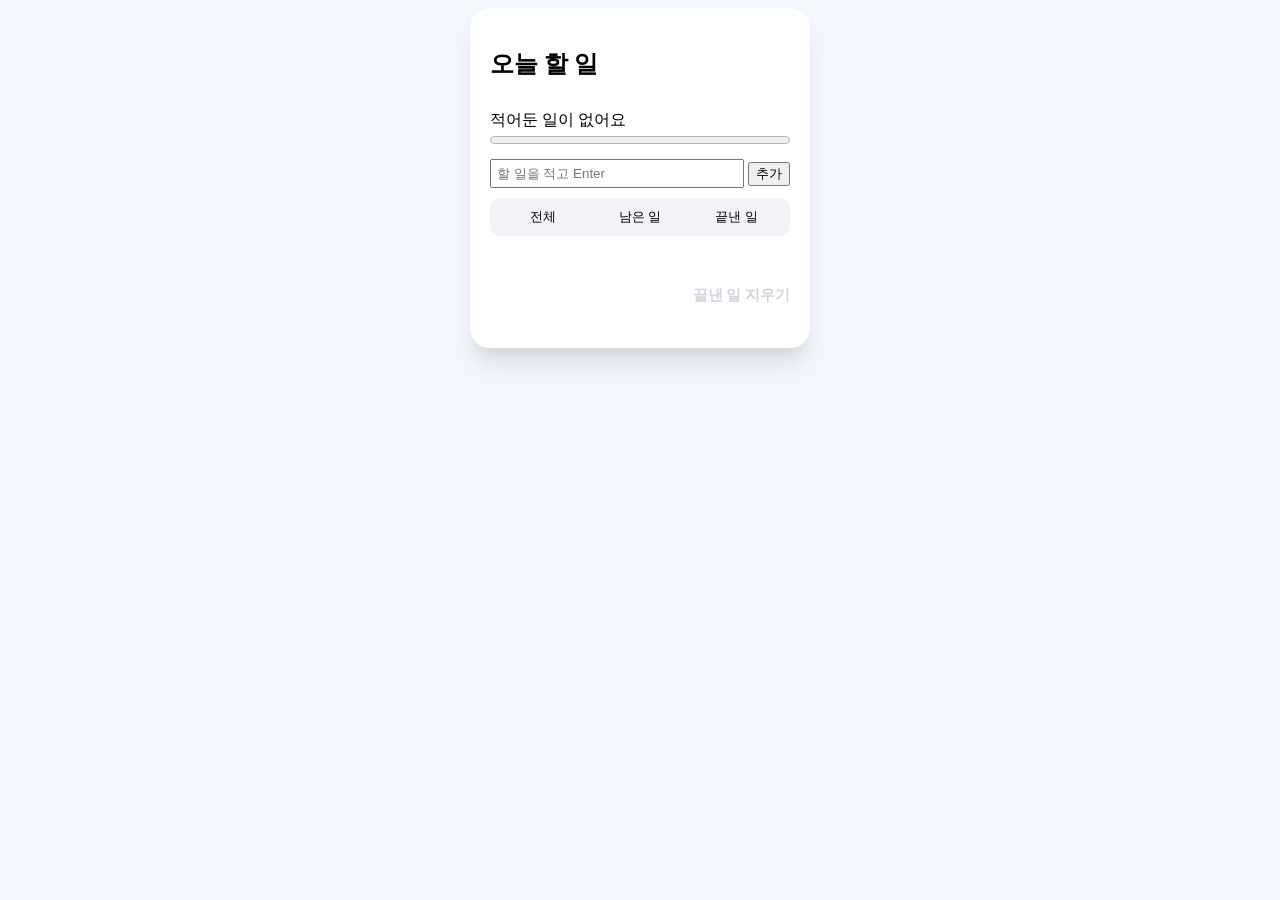
==== todo.html @ 8f8e1a14 "portfolio first commit" ====
<!doctype html>
<html lang="ko">
  <head>
    <meta charset="UTF-8" />
    <meta name="viewport" content="width=device-width, initial-scale=1.0" />
    <title>Document</title>
    <link rel="stylesheet" href="todo.css" />
    <script src="todo.js" defer></script>
  </head>
  <body>
    <article class="card">
      <div class="card__title">
        <span></span>
        <h1>오늘 할 일</h1>
      </div>

      <div class="card__progress">
        <span>적어둔 일이 없어요</span>
        <progress
          class="prog"
          max="100"
          value="0"
          class="bar-progress"
        ></progress>
      </div>

      <div class="do">
        <input
          id="input_schedule"
          type="text"
          placeholder="할 일을 적고 Enter"
        />
        <button class="add">추가</button>
      </div>

      <div class="threeBtn">
        <button>전체</button>
        <button>남은 일</button>
        <button>끝낸 일</button>
      </div>

      <div class="delete">
        <span class="deleteAll">끝낸 일 지우기</span>
      </div>
    </article>
  </body>
</html>
---- todo.css ----
body {
  background-color: #f2f6fd;
  display: flex;
  justify-content: center;
}

.card {
  width: 300px;
  height: 300px;
  padding: 20px;
  border-radius: 20px;
  display: flex;
  flex-direction: column;
  gap: 10px;
  background-color: white;
  box-shadow:
    rgba(0, 0, 0, 0.1) 0px 20px 25px -5px,
    rgba(0, 0, 0, 0.04) 0px 10px 10px -5px;
}

.prog {
  width: 100%;
}

.do > input {
  width: 80%;
  padding: 5px;
}

.threeBtn {
  display: flex;
  flex-direction: row;
  justify-content: space-between;
  border-radius: 10px;
  padding: 5px;
  background-color: #f1f3f8;
}

.threeBtn > button {
  width: 100%;
  padding: 5px;
  cursor: pointer;
  border-radius: 10px;
  background-color: transparent;
  border: none;
}

.delete {
  display: flex;
  justify-content: end;
  margin-top: 40px;
}

.deleteAll {
  font-size: 15px;
  font-weight: bold;
  color: #d1d4dc;
  cursor: pointer;
}
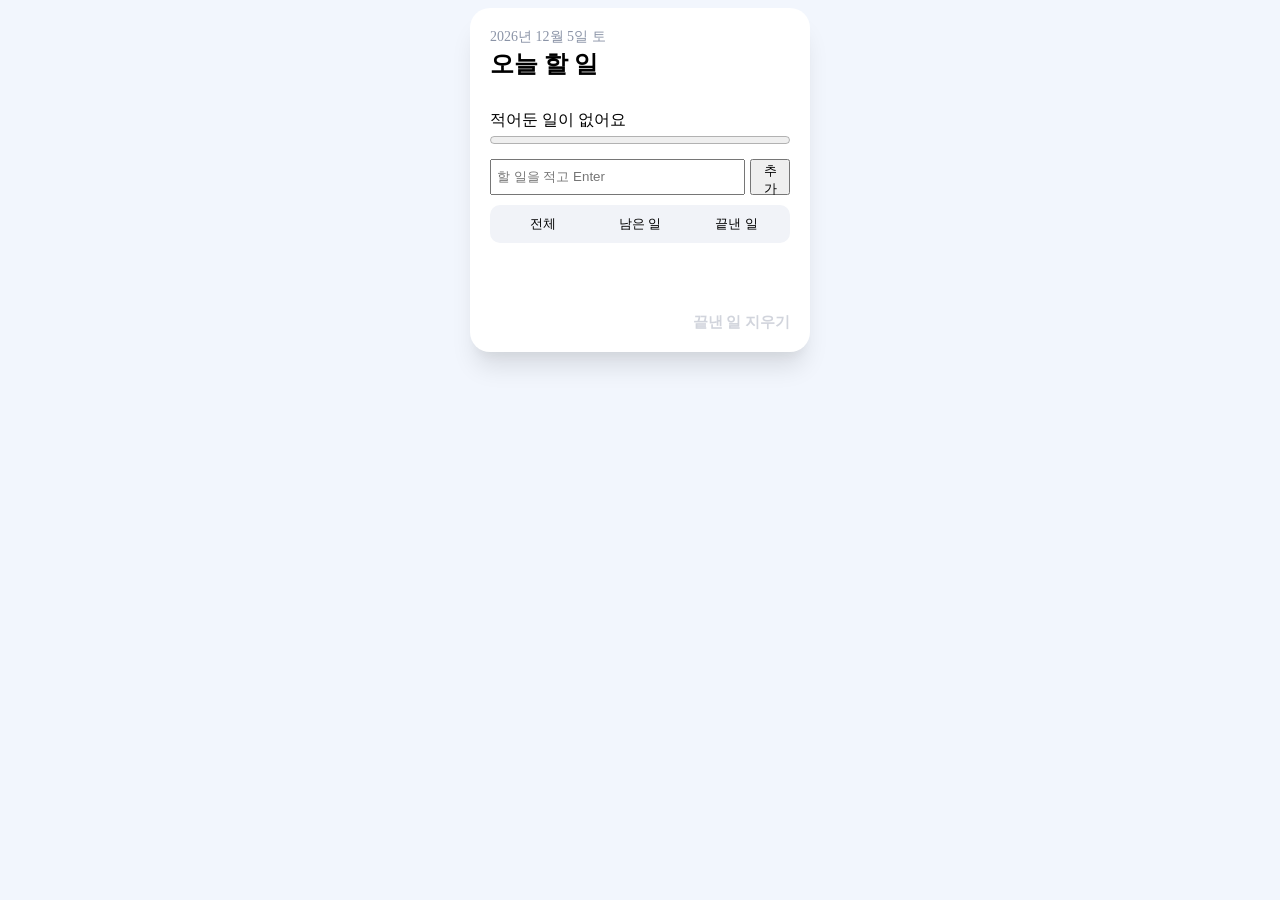
==== commit f22dd89e: "코드수정" ====
--- a/todo.html
+++ b/todo.html
@@ -10,18 +10,13 @@
   <body>
     <article class="card">
       <div class="card__title">
-        <span></span>
+        <span class="date"></span>
         <h1>오늘 할 일</h1>
       </div>
 
       <div class="card__progress">
         <span>적어둔 일이 없어요</span>
-        <progress
-          class="prog"
-          max="100"
-          value="0"
-          class="bar-progress"
-        ></progress>
+        <progress class="prog" max="100" value="0"></progress>
       </div>
 
       <div class="do">
@@ -34,10 +29,12 @@
       </div>
 
       <div class="threeBtn">
-        <button>전체</button>
-        <button>남은 일</button>
-        <button>끝낸 일</button>
+        <button class="btn">전체</button>
+        <button class="btn">남은 일</button>
+        <button class="btn">끝낸 일</button>
       </div>
+      <div class="description"></div>
+      <div class="list"></div>
 
       <div class="delete">
         <span class="deleteAll">끝낸 일 지우기</span>
--- a/todo.css
+++ b/todo.css
@@ -5,8 +5,10 @@
 }
 
 .card {
+  position: relative;
   width: 300px;
-  height: 300px;
+  min-height: 300px;
+  height: auto;
   padding: 20px;
   border-radius: 20px;
   display: flex;
@@ -22,11 +24,31 @@
   width: 100%;
 }
 
-.do > input {
-  width: 80%;
-  padding: 5px;
+.date {
+  position: absolute;
+  font-size: 14px;
+  color: #8b94a7;
 }
 
+.do {
+  width: 100%;
+  display: flex;
+  align-items: center;
+  gap: 5px;
+}
+.do > input {
+  flex: 1;
+  height: 36px;
+  padding: 5px;
+  box-sizing: border-box;
+}
+.add {
+  width: 40px;
+  height: 36px;
+  box-sizing: border-box;
+  cursor: pointer;
+  font-size: 13px;
+}
 .threeBtn {
   display: flex;
   flex-direction: row;
@@ -57,3 +79,56 @@
   color: #d1d4dc;
   cursor: pointer;
 }
+
+.threeBtn > button.activate {
+  color: #000;
+  font-weight: bold;
+  background-color: white;
+}
+
+.description {
+  display: flex;
+  flex-direction: column;
+  align-items: center;
+  justify-content: center;
+  position: relative;
+}
+
+.description > span {
+  position: absolute;
+  font-weight: bolder;
+  top: 10px;
+  font-size: 20px;
+}
+
+.description > p {
+  position: absolute;
+  top: 20px;
+  color: #8b94a7;
+}
+
+.list {
+  display: flex;
+  flex-direction: column;
+  gap: 15px;
+}
+
+.schedule {
+  display: flex;
+  justify-content: space-between;
+  border-bottom: #d1d4dc;
+}
+
+.schedule > button {
+  border: none;
+  border-radius: 5px;
+  color: red;
+  cursor: pointer;
+  opacity: 0;
+
+  background-color: oklch(91.717% 0.04244 17.819);
+}
+
+.schedule > button:hover {
+  opacity: 100;
+}
